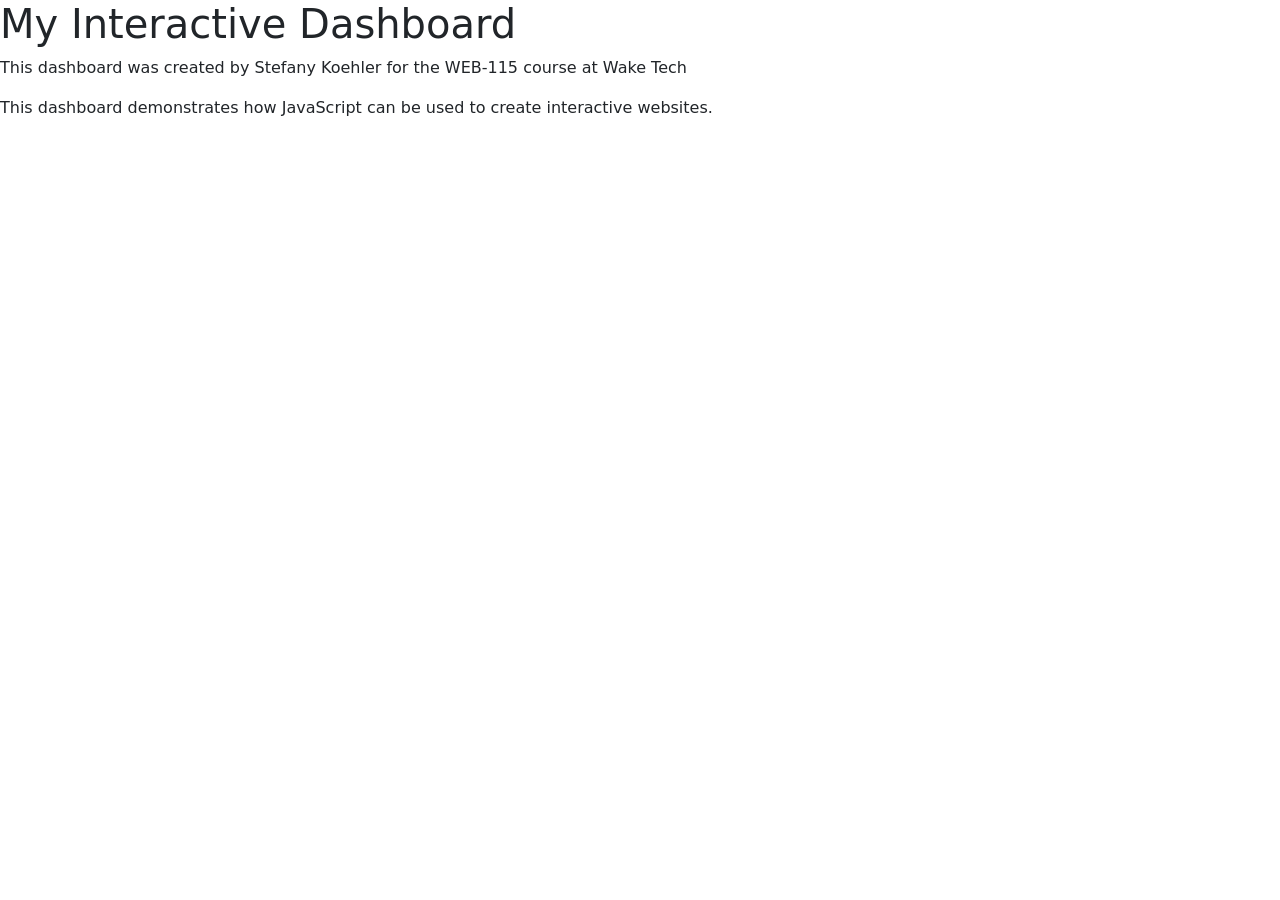
==== index.html @ eafc1458 "Initial HTML, CSS and JavaScript code." ====
<!DOCTYPE html>
<html lang="en">
<head>
    <meta charset="UTF-8">
    <meta name="viewport" content="width=device-width, initial-scale=1.0">
    <link rel="stylesheet" href="css/style.css">
    <script defer src="js/script.js"></script>
    
    <!-- Bootstrap  -->
    <link href="https://cdn.jsdelivr.net/npm/bootstrap@5.3.8/dist/css/bootstrap.min.css" rel="stylesheet" integrity="sha384-sRIl4kxILFvY47J16cr9ZwB07vP4J8+LH7qKQnuqkuIAvNWLzeN8tE5YBujZqJLB" crossorigin="anonymous">
    <script defer src="https://cdn.jsdelivr.net/npm/bootstrap@5.3.8/dist/js/bootstrap.bundle.min.js" integrity="sha384-FKyoEForCGlyvwx9Hj09JcYn3nv7wiPVlz7YYwJrWVcXK/BmnVDxM+D2scQbITxI" crossorigin="anonymous"></script>
    
    <title>My Interactive Dashboard</title>
</head>
<body>
    <h1>My Interactive Dashboard</h1>
    <p>This dashboard was created by Stefany Koehler for the WEB-115 course at Wake Tech</p>
       
    <script>
        document.write("This dashboard demonstrates how JavaScript can be used to create interactive websites.");
    </script>

    <!-- The <noscript> is for web browsers with JavaScript rendering disabled. -->
    <noscript>
        Unfortunately, your web browser does not support JavaScript.
    </noscript>

    <div class="container">
        <div class="row">
            <!-- Dashboard Content -->
        </div>
    </div>
</body>
</html>
---- css/style.css ----
body {
        background-color: lightblue;
        font-family: Arial, sans-serif;
    }
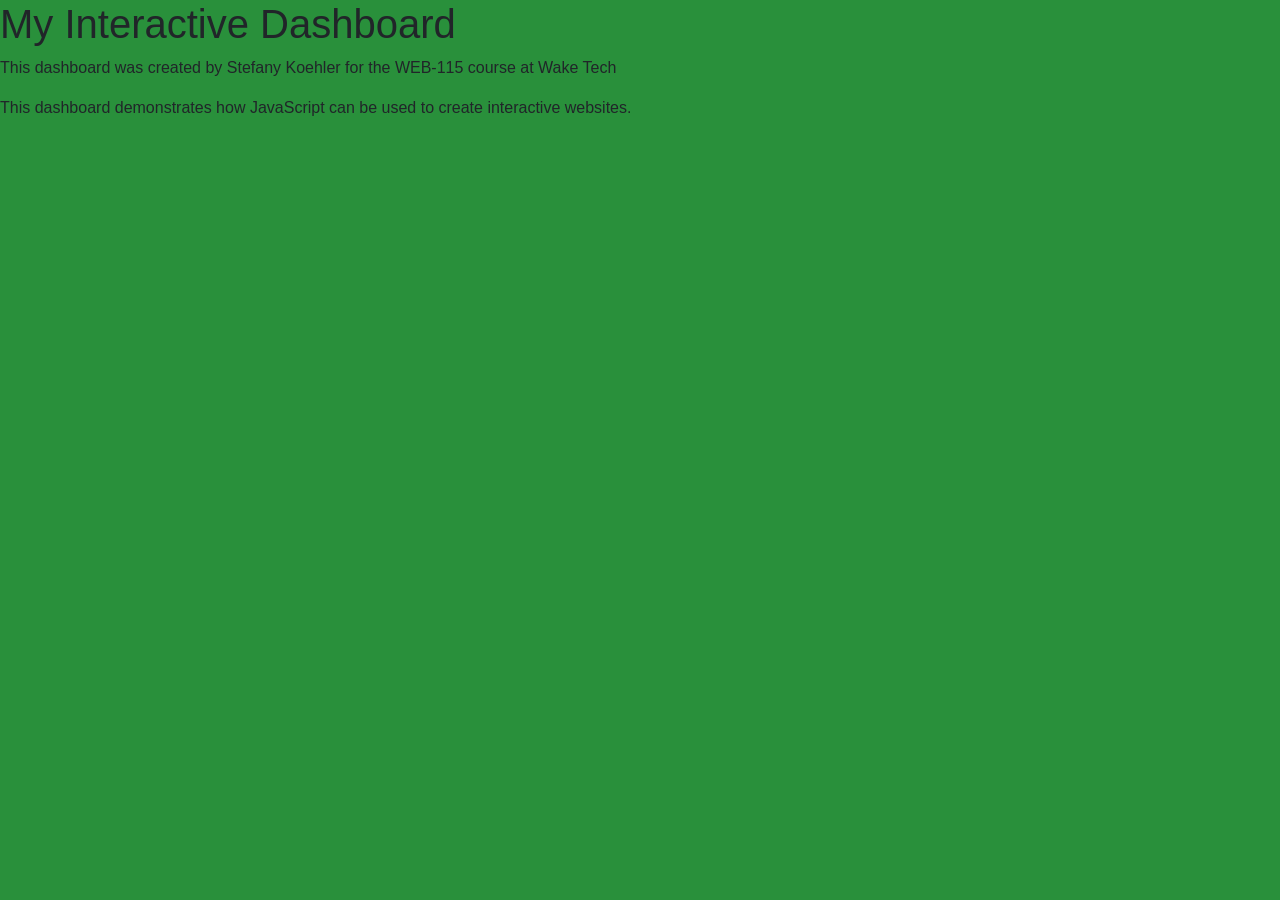
==== commit 9332c80c: "Bootstrap link code moved BEFORE both CSS and JavaScript link code in the HTML document" ====
--- a/index.html
+++ b/index.html
@@ -3,12 +3,12 @@
 <head>
     <meta charset="UTF-8">
     <meta name="viewport" content="width=device-width, initial-scale=1.0">
-    <link rel="stylesheet" href="css/style.css">
-    <script defer src="js/script.js"></script>
-    
     <!-- Bootstrap  -->
     <link href="https://cdn.jsdelivr.net/npm/bootstrap@5.3.8/dist/css/bootstrap.min.css" rel="stylesheet" integrity="sha384-sRIl4kxILFvY47J16cr9ZwB07vP4J8+LH7qKQnuqkuIAvNWLzeN8tE5YBujZqJLB" crossorigin="anonymous">
     <script defer src="https://cdn.jsdelivr.net/npm/bootstrap@5.3.8/dist/js/bootstrap.bundle.min.js" integrity="sha384-FKyoEForCGlyvwx9Hj09JcYn3nv7wiPVlz7YYwJrWVcXK/BmnVDxM+D2scQbITxI" crossorigin="anonymous"></script>
+    
+    <link rel="stylesheet" href="css/style.css">
+    <script defer src="js/script.js"></script>
     
     <title>My Interactive Dashboard</title>
 </head>
--- a/css/style.css
+++ b/css/style.css
@@ -1,4 +1,4 @@
 body {
-        background-color: lightblue;
+        background-color: #29903B;
         font-family: Arial, sans-serif;
     }
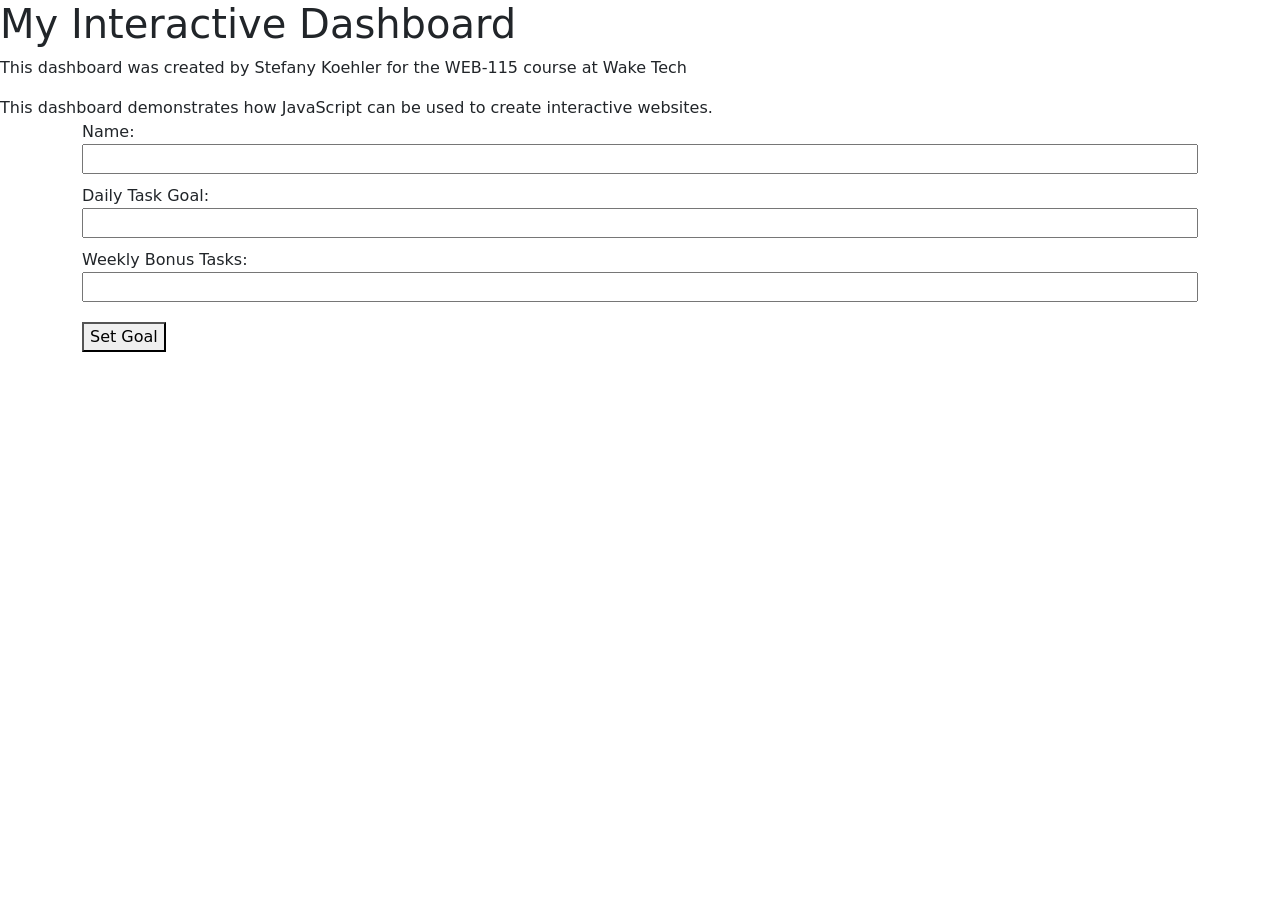
==== commit 43c0febc: "Created weekly goal function and form." ====
--- a/index.html
+++ b/index.html
@@ -8,7 +8,6 @@
     <script defer src="https://cdn.jsdelivr.net/npm/bootstrap@5.3.8/dist/js/bootstrap.bundle.min.js" integrity="sha384-FKyoEForCGlyvwx9Hj09JcYn3nv7wiPVlz7YYwJrWVcXK/BmnVDxM+D2scQbITxI" crossorigin="anonymous"></script>
     
     <link rel="stylesheet" href="css/style.css">
-    <script defer src="js/script.js"></script>
     
     <title>My Interactive Dashboard</title>
 </head>
@@ -27,7 +26,36 @@
 
     <div class="container">
         <div class="row">
-            <!-- Dashboard Content -->
+            <div class="col" id="weekly-tasks">
+                <!-- Updated path to point inside the "js" folder -->
+                <script src="js/task-manager.js"></script>
+
+                <form id="task-form">
+                  <!-- Name Field -->
+                    <div class="form-group">
+                      <label for="user-name">Name:</label>
+                      <input type="text" id="user-name" name="userName">
+                    </div>
+
+                  <!-- Daily Task Goal Field -->
+                    <div class="form-group">
+                       <label for="daily-goal">Daily Task Goal:</label>
+                       <input type="number" id="daily-goal" name="dailyGoal">
+                    </div>
+
+                  <!-- Weekly Bonus Tasks Field -->
+                    <div class="form-group">
+                       <label for="weekly-bonus">Weekly Bonus Tasks:</label>
+                       <input type="number" id="weekly-bonus" name="weeklyBonus">
+                    </div>
+
+                 <!-- Submit Button -->
+                  <button type="submit" id="goal-btn">Set Goal</button>
+                </form>
+
+                <!-- Output Area -->
+                <p id="goal-message"></p>
+            </div>
         </div>
     </div>
 </body>
--- a/css/style.css
+++ b/css/style.css
@@ -1,4 +1,22 @@
-body {
-        background-color: #29903B;
-        font-family: Arial, sans-serif;
-    }+/* Stack form labels and inputs vertically */
+#weekly-tasks form div {
+  margin-bottom: 10px;
+}
+
+#weekly-tasks label {
+  display: block;
+}
+
+#weekly-tasks input {
+  width: 100%;
+}
+
+/* Add spacing for the button and message */
+#goal-btn {
+  margin-top: 10px;
+}
+
+#goal-message {
+  margin-top: 15px;
+  font-weight: bold;
+}
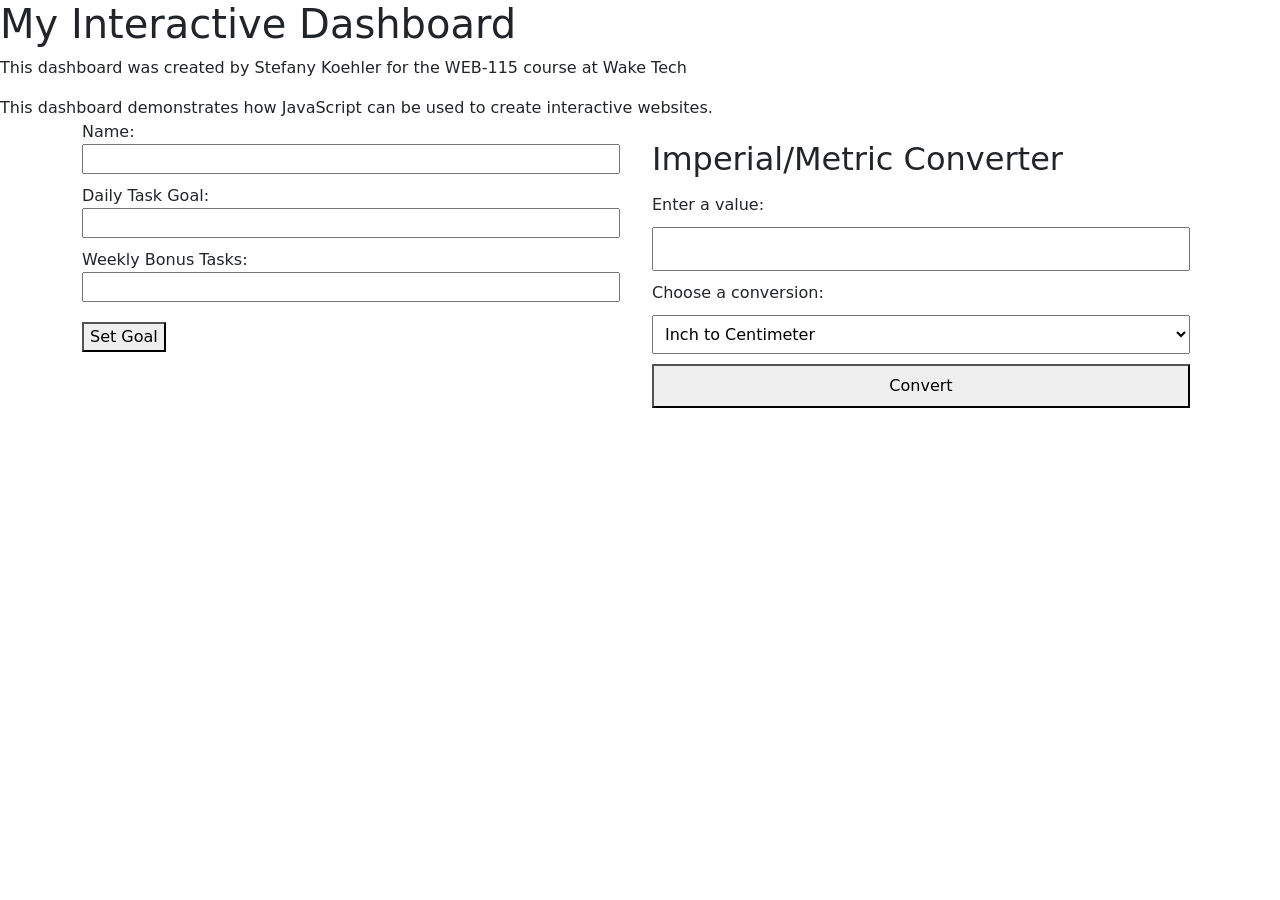
==== commit af223f76: "Add Imperial Metric Converter" ====
--- a/index.html
+++ b/index.html
@@ -56,6 +56,37 @@
                 <!-- Output Area -->
                 <p id="goal-message"></p>
             </div>
+
+            <div class="col" id="metric-converter">
+
+                <h2>Imperial/Metric Converter</h2>
+
+                <form id="conversion-form">
+
+                    <label for="numeric-value">Enter a value:</label>
+                    <input type="number" id="numeric-value" step="any">
+
+                    <label for="conversion-type">Choose a conversion:</label>
+                    <select id="conversion-type">
+                        <option value="inch to centimeter">Inch to Centimeter</option>
+                        <option value="foot to centimeter">Foot to Centimeter</option>
+                        <option value="yard to meter">Yard to Meter</option>
+                        <option value="mile to kilometer">Mile to Kilometer</option>
+                        <option value="centimeter to inch">Centimeter to Inch</option>
+                        <option value="centimeter to foot">Centimeter to Foot</option>
+                        <option value="meter to yard">Meter to Yard</option>
+                        <option value="kilometer to mile">Kilometer to Mile</option>
+                    </select>
+
+                    <button type="submit" id="convert-button">Convert</button>
+
+                </form>
+
+                <div id="conversion-result"></div>
+
+                <script src="js/metric-converter.js" defer></script>
+
+            </div>
         </div>
     </div>
 </body>
--- a/css/style.css
+++ b/css/style.css
@@ -19,4 +19,35 @@
 #goal-message {
   margin-top: 15px;
   font-weight: bold;
+}
+
+/* Imperial/Metric Converter */
+#metric-converter {
+    padding: 20px;
+}
+
+#metric-converter h2 {
+    margin-bottom: 15px;
+}
+
+#conversion-form {
+    display: flex;
+    flex-direction: column;
+    gap: 10px;
+}
+
+#conversion-form input,
+#conversion-form select,
+#conversion-form button {
+    padding: 8px;
+    font-size: 16px;
+}
+
+#conversion-form button {
+    cursor: pointer;
+}
+
+#conversion-result {
+    margin-top: 15px;
+    font-weight: bold;
 }
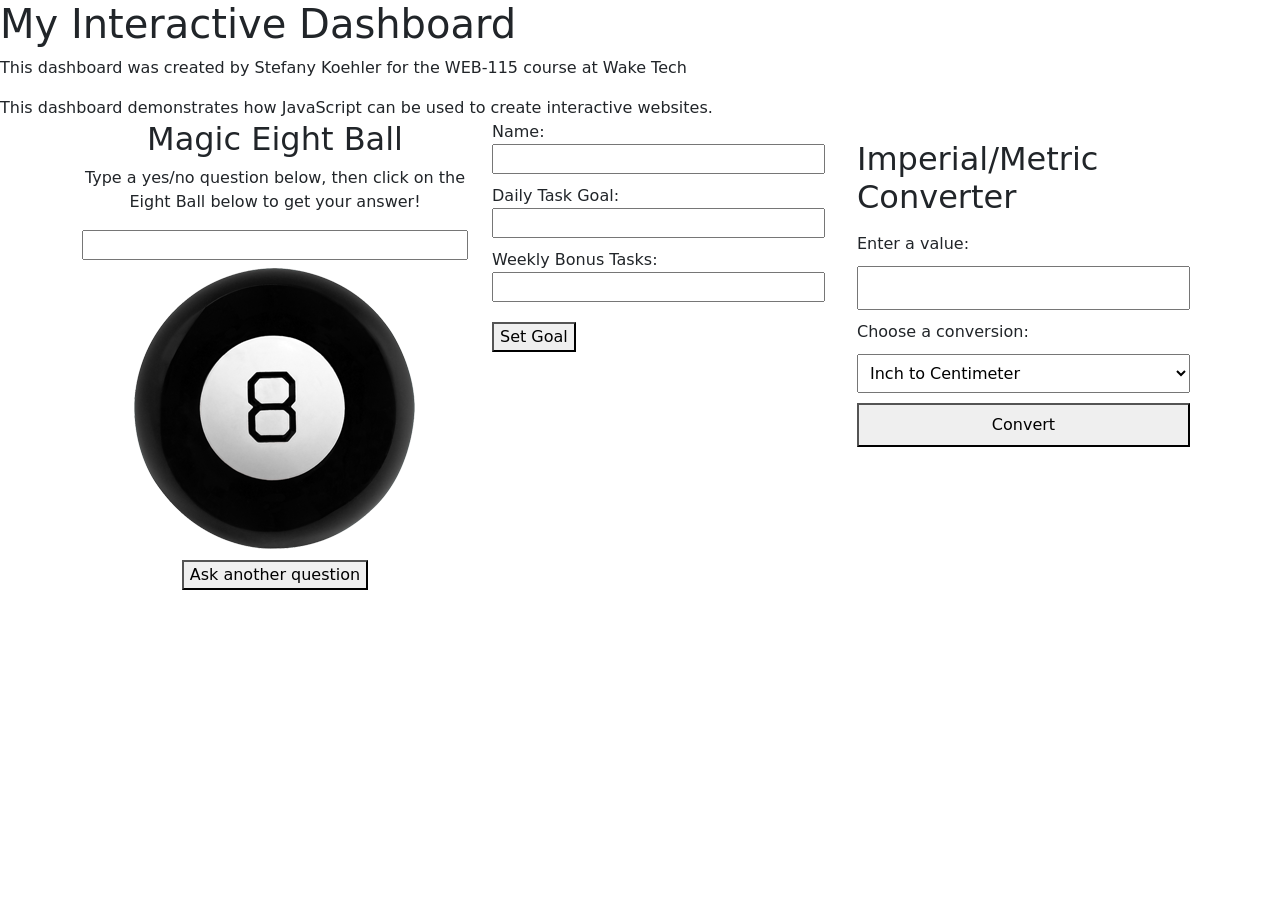
==== commit dd86ce49: "Added Magic Eight Ball M6" ====
--- a/index.html
+++ b/index.html
@@ -8,7 +8,7 @@
     <script defer src="https://cdn.jsdelivr.net/npm/bootstrap@5.3.8/dist/js/bootstrap.bundle.min.js" integrity="sha384-FKyoEForCGlyvwx9Hj09JcYn3nv7wiPVlz7YYwJrWVcXK/BmnVDxM+D2scQbITxI" crossorigin="anonymous"></script>
     
     <link rel="stylesheet" href="css/style.css">
-    
+
     <title>My Interactive Dashboard</title>
 </head>
 <body>
@@ -26,6 +26,21 @@
 
     <div class="container">
         <div class="row">
+            <div class="col" id="magic-eight-ball">
+                <script src="js/magic-eight-ball.js" defer></script>
+                <link rel="stylesheet" href="css/magic-eight-ball.css">
+                <h2 class="heading">Magic Eight Ball</h2>
+                 <form>
+                  <p>Type a yes/no question below, then click on the Eight Ball below to get your answer!</p>
+                  <input id="question" name="question" size="80" style="max-width: 100%;">
+                  <div id="magicEightBall">
+                   <div id="circle"></div>
+                   <img id="ball" src="img/magic-eight-ball.png"/>
+                  </div>
+                  <button id="reset" name="reset" type="reset">Ask another question</button>
+                 </form>
+                 <br>
+            </div>
             <div class="col" id="weekly-tasks">
                 <!-- Updated path to point inside the "js" folder -->
                 <script src="js/task-manager.js"></script>
@@ -87,6 +102,7 @@
                 <script src="js/metric-converter.js" defer></script>
 
             </div>
+            
         </div>
     </div>
 </body>
--- a/css/magic-eight-ball.css
+++ b/css/magic-eight-ball.css
@@ -0,0 +1,43 @@
+
+#magic-eight-ball {
+  max-width: 410px;
+  text-align: center;
+  margin: auto;
+}
+
+#circle {
+  font-size: 12pt;
+  background-color: white;
+  color: black;
+  position: absolute;
+  margin-left: 70px;
+  margin-top: 70px;
+  height: 150px;
+  width: 150px;
+  border-radius: 50%;
+  text-wrap: wrap;
+  display: none;
+}
+
+
+img:active {
+  animation: shake 1s;
+  animation-iteration-count: infinite;
+}
+
+img:visited {
+  animation: none;
+}
+@keyframes shake {
+  0% { transform: translate(1px, 1px) rotate(0deg);  }
+  10% { transform: translate(-1px, -2px) rotate(-1deg); }
+  20% { transform: translate(-3px, 0px) rotate(1deg); }
+  30% { transform: translate(3px, 2px) rotate(0deg); }
+  40% { transform: translate(1px, -1px) rotate(1deg); }
+  50% { transform: translate(-1px, 2px) rotate(-1deg); }
+  60% { transform: translate(-3px, 1px) rotate(0deg); }
+  70% { transform: translate(3px, 1px) rotate(-1deg); }
+  80% { transform: translate(-1px, -1px) rotate(1deg); }
+  90% { transform: translate(1px, 2px) rotate(0deg); }
+  100% { transform: translate(1px, -2px) rotate(-1deg); }
+}
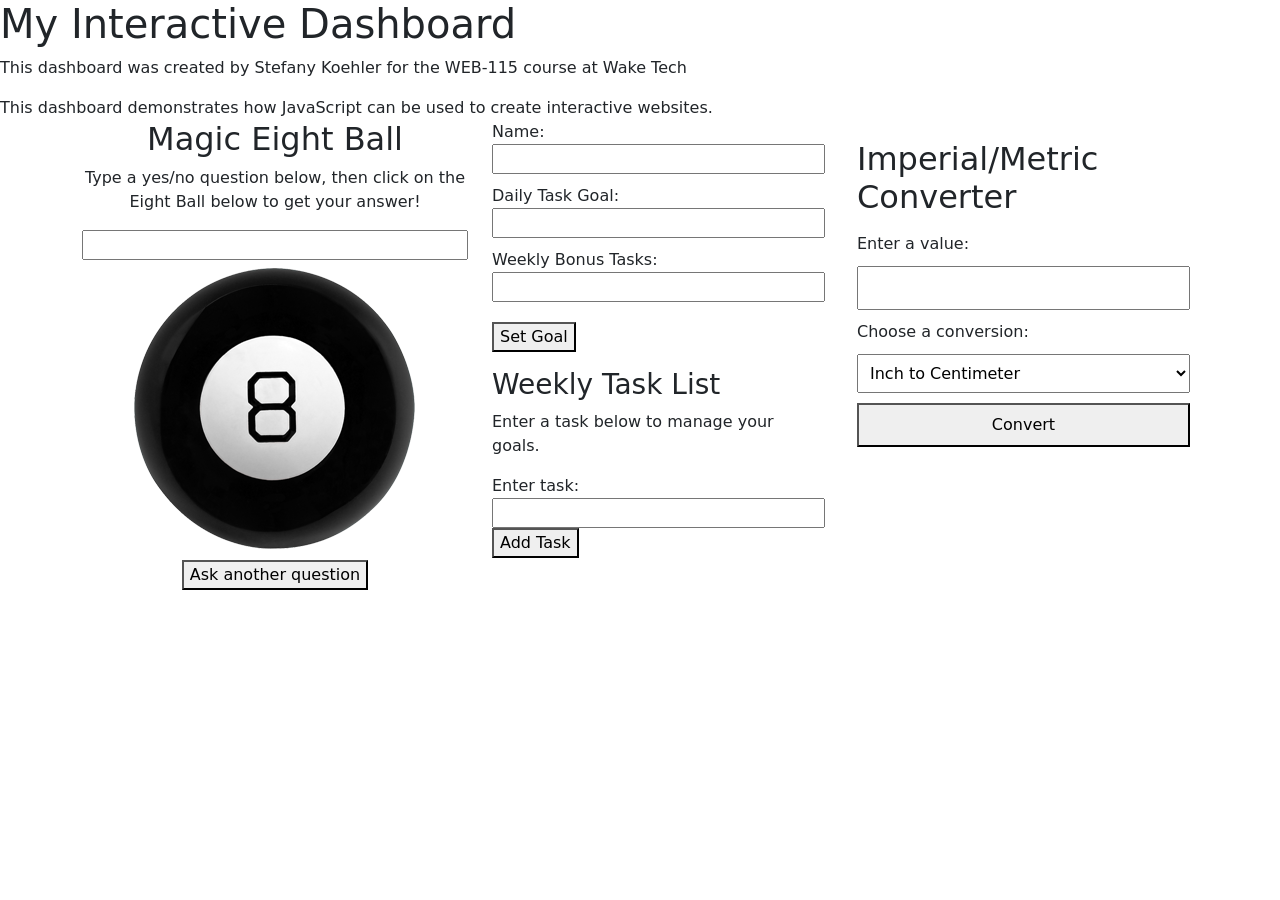
==== commit 113be019: "UI in HTML with JS generated UL and task logic" ====
--- a/index.html
+++ b/index.html
@@ -70,6 +70,18 @@
 
                 <!-- Output Area -->
                 <p id="goal-message"></p>
+
+                <div id="task-list">
+                    <h3>Weekly Task List</h3>
+                    <p>Enter a task below to manage your goals.</p>
+
+                        <form id="task-form">
+                            <label for="task-name">Enter task:</label>
+                            <input type="text" id="task-name" name="taskName">
+
+                        <button type="button" id="add-task">Add Task</button>
+                        </form>
+                </div>
             </div>
 
             <div class="col" id="metric-converter">
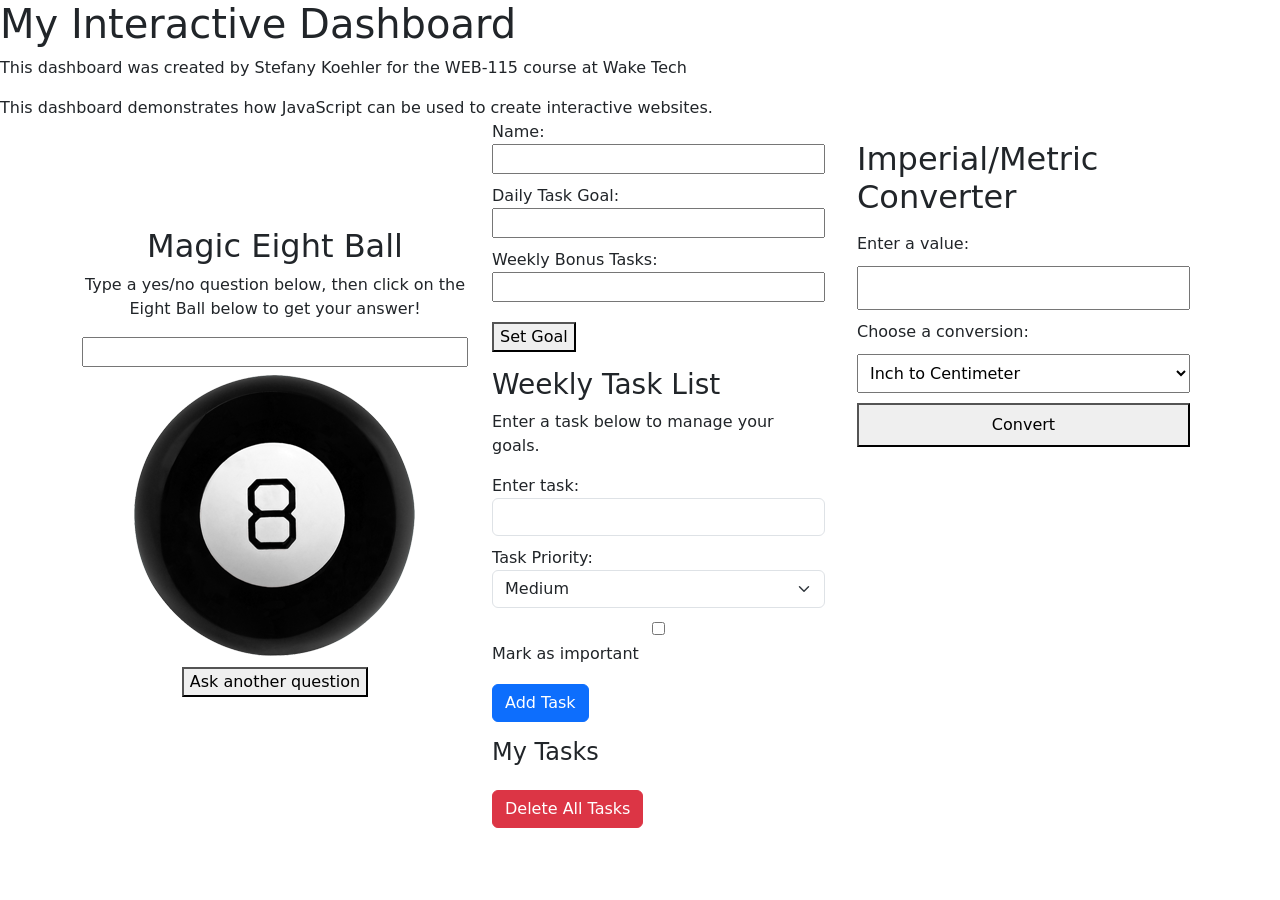
==== commit 39d634a4: "Updated task list to objects" ====
--- a/index.html
+++ b/index.html
@@ -75,12 +75,35 @@
                     <h3>Weekly Task List</h3>
                     <p>Enter a task below to manage your goals.</p>
 
-                        <form id="task-form">
-                            <label for="task-name">Enter task:</label>
-                            <input type="text" id="task-name" name="taskName">
+                <form id="task-entry-form">
+                    <div class="form-group">
+                        <label for="task-name">Enter task:</label>
+                        <input type="text" id="task-name" name="taskName" class="form-control">
+                    </div>
 
-                        <button type="button" id="add-task">Add Task</button>
-                        </form>
+                    <div class="form-group">
+                        <label for="task-priority">Task Priority:</label>
+                        <select id="task-priority" name="taskPriority" class="form-select">
+                            <option value="High">High</option>
+                            <option value="Medium" selected>Medium</option>
+                            <option value="Low">Low</option>
+                        </select>
+                    </div>
+
+                    <div class="form-group mt-2">
+                        <input type="checkbox" id="task-important" name="taskImportant">
+                        <label for="task-important">Mark as important</label>
+                    </div>
+
+                    <button type="submit" id="add-task" class="btn btn-primary mt-2">Add Task</button>
+                    </form>
+
+                    <h4 class="mt-3">My Tasks</h4>
+                    <ul id="user-tasks" style="list-style-type: none; padding-left: 0;"></ul>
+
+                    <button type="button" id="delete-task-list" class="btn btn-danger mt-2">
+                    Delete All Tasks
+                    </button>
                 </div>
             </div>
 
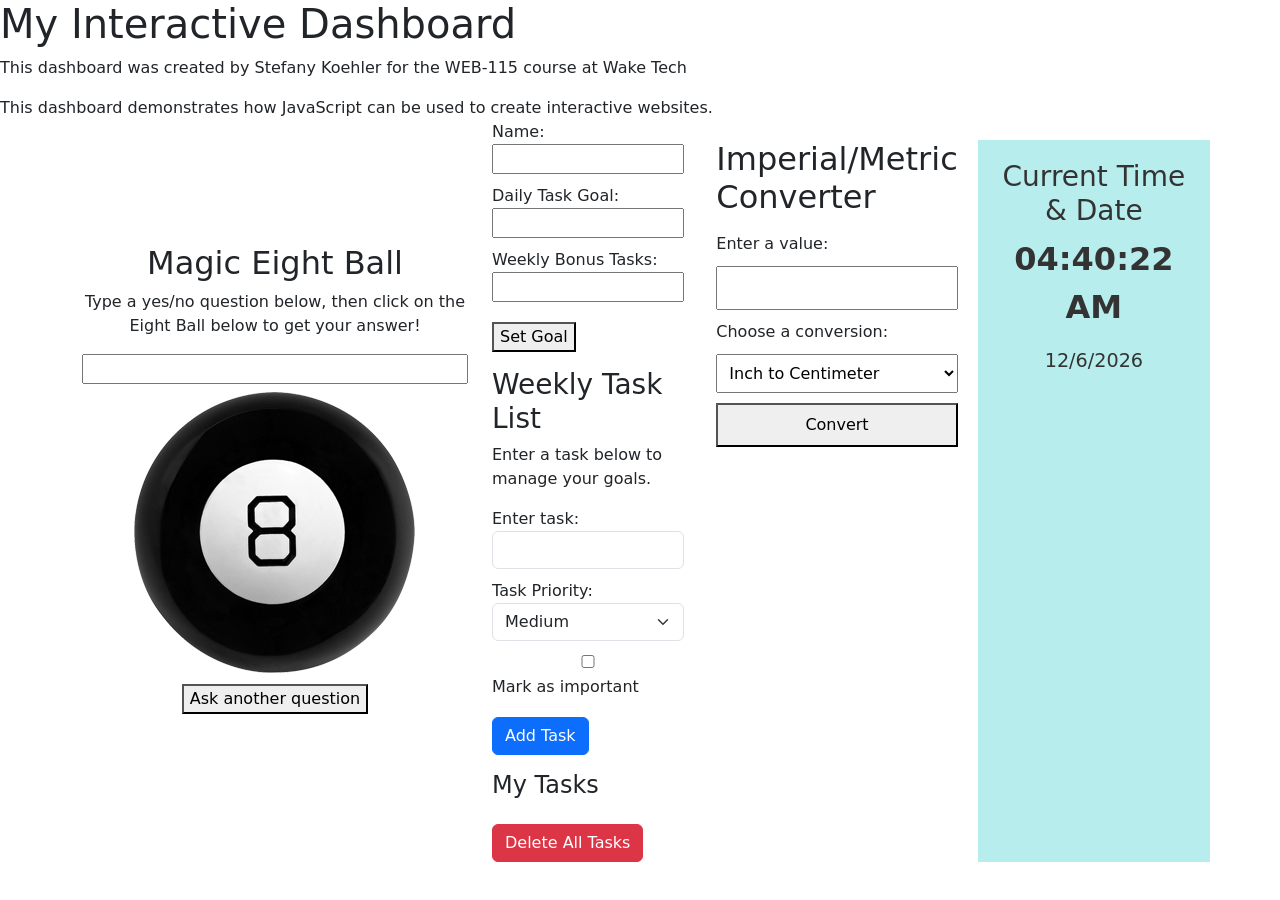
==== commit 09136d5a: "Implemented real-time clock and date component" ====
--- a/index.html
+++ b/index.html
@@ -3,142 +3,165 @@
 <head>
     <meta charset="UTF-8">
     <meta name="viewport" content="width=device-width, initial-scale=1.0">
-    <!-- Bootstrap  -->
+
+    <!-- Bootstrap -->
     <link href="https://cdn.jsdelivr.net/npm/bootstrap@5.3.8/dist/css/bootstrap.min.css" rel="stylesheet" integrity="sha384-sRIl4kxILFvY47J16cr9ZwB07vP4J8+LH7qKQnuqkuIAvNWLzeN8tE5YBujZqJLB" crossorigin="anonymous">
+
     <script defer src="https://cdn.jsdelivr.net/npm/bootstrap@5.3.8/dist/js/bootstrap.bundle.min.js" integrity="sha384-FKyoEForCGlyvwx9Hj09JcYn3nv7wiPVlz7YYwJrWVcXK/BmnVDxM+D2scQbITxI" crossorigin="anonymous"></script>
-    
+
     <link rel="stylesheet" href="css/style.css">
+
+    <!-- Digital Clock CSS -->
+    <link rel="stylesheet" href="css/digital-clock.css">
+
+    <!-- Digital Clock JavaScript -->
+    <script src="js/digital-clock.js" defer></script>
 
     <title>My Interactive Dashboard</title>
 </head>
 <body>
-    <h1>My Interactive Dashboard</h1>
-    <p>This dashboard was created by Stefany Koehler for the WEB-115 course at Wake Tech</p>
-       
-    <script>
-        document.write("This dashboard demonstrates how JavaScript can be used to create interactive websites.");
-    </script>
+    <main>
+        <h1>My Interactive Dashboard</h1>
+        <p>This dashboard was created by Stefany Koehler for the WEB-115 course at Wake Tech</p>
 
-    <!-- The <noscript> is for web browsers with JavaScript rendering disabled. -->
-    <noscript>
-        Unfortunately, your web browser does not support JavaScript.
-    </noscript>
+        <script>
+            document.write("This dashboard demonstrates how JavaScript can be used to create interactive websites.");
+        </script>
 
-    <div class="container">
-        <div class="row">
-            <div class="col" id="magic-eight-ball">
-                <script src="js/magic-eight-ball.js" defer></script>
-                <link rel="stylesheet" href="css/magic-eight-ball.css">
-                <h2 class="heading">Magic Eight Ball</h2>
-                 <form>
-                  <p>Type a yes/no question below, then click on the Eight Ball below to get your answer!</p>
-                  <input id="question" name="question" size="80" style="max-width: 100%;">
-                  <div id="magicEightBall">
-                   <div id="circle"></div>
-                   <img id="ball" src="img/magic-eight-ball.png"/>
-                  </div>
-                  <button id="reset" name="reset" type="reset">Ask another question</button>
-                 </form>
-                 <br>
-            </div>
-            <div class="col" id="weekly-tasks">
-                <!-- Updated path to point inside the "js" folder -->
-                <script src="js/task-manager.js"></script>
+        <!-- The noscript is for web browsers with JavaScript rendering disabled. -->
+        <noscript>
+            Unfortunately, your web browser does not support JavaScript.
+        </noscript>
 
-                <form id="task-form">
-                  <!-- Name Field -->
-                    <div class="form-group">
-                      <label for="user-name">Name:</label>
-                      <input type="text" id="user-name" name="userName">
-                    </div>
+        <div class="container">
+            <div class="row">
 
-                  <!-- Daily Task Goal Field -->
-                    <div class="form-group">
-                       <label for="daily-goal">Daily Task Goal:</label>
-                       <input type="number" id="daily-goal" name="dailyGoal">
-                    </div>
+                <div class="col" id="magic-eight-ball">
+                    <script src="js/magic-eight-ball.js" defer></script>
+                    <link rel="stylesheet" href="css/magic-eight-ball.css">
 
-                  <!-- Weekly Bonus Tasks Field -->
-                    <div class="form-group">
-                       <label for="weekly-bonus">Weekly Bonus Tasks:</label>
-                       <input type="number" id="weekly-bonus" name="weeklyBonus">
-                    </div>
+                    <h2 class="heading">Magic Eight Ball</h2>
 
-                 <!-- Submit Button -->
-                  <button type="submit" id="goal-btn">Set Goal</button>
-                </form>
+                    <form>
+                        <p>Type a yes/no question below, then click on the Eight Ball below to get your answer!</p>
+                        <input id="question" name="question" size="80" style="max-width: 100%;">
 
-                <!-- Output Area -->
-                <p id="goal-message"></p>
+                        <div id="magicEightBall">
+                            <div id="circle"></div>
+                            <img id="ball" src="img/magic-eight-ball.png"/>
+                        </div>
 
-                <div id="task-list">
-                    <h3>Weekly Task List</h3>
-                    <p>Enter a task below to manage your goals.</p>
+                        <button id="reset" name="reset" type="reset">Ask another question</button>
+                    </form>
+                    <br>
+                </div>
 
-                <form id="task-entry-form">
-                    <div class="form-group">
-                        <label for="task-name">Enter task:</label>
-                        <input type="text" id="task-name" name="taskName" class="form-control">
-                    </div>
+                <div class="col" id="weekly-tasks">
 
-                    <div class="form-group">
-                        <label for="task-priority">Task Priority:</label>
-                        <select id="task-priority" name="taskPriority" class="form-select">
-                            <option value="High">High</option>
-                            <option value="Medium" selected>Medium</option>
-                            <option value="Low">Low</option>
-                        </select>
-                    </div>
+                    <script src="js/task-manager.js"></script>
 
-                    <div class="form-group mt-2">
-                        <input type="checkbox" id="task-important" name="taskImportant">
-                        <label for="task-important">Mark as important</label>
-                    </div>
+                    <form id="task-form">
+                        <!-- Name Field -->
+                        <div class="form-group">
+                            <label for="user-name">Name:</label>
+                            <input type="text" id="user-name" name="userName">
+                        </div>
 
-                    <button type="submit" id="add-task" class="btn btn-primary mt-2">Add Task</button>
+                        <!-- Daily Task Goal Field -->
+                        <div class="form-group">
+                            <label for="daily-goal">Daily Task Goal:</label>
+                            <input type="number" id="daily-goal" name="dailyGoal">
+                        </div>
+
+                        <!-- Weekly Bonus Tasks Field -->
+                        <div class="form-group">
+                            <label for="weekly-bonus">Weekly Bonus Tasks:</label>
+                            <input type="number" id="weekly-bonus" name="weeklyBonus">
+                        </div>
+
+                        <!-- Submit Button -->
+                        <button type="submit" id="goal-btn">Set Goal</button>
                     </form>
 
-                    <h4 class="mt-3">My Tasks</h4>
-                    <ul id="user-tasks" style="list-style-type: none; padding-left: 0;"></ul>
+                    <!-- Output Area -->
+                    <p id="goal-message"></p>
 
-                    <button type="button" id="delete-task-list" class="btn btn-danger mt-2">
-                    Delete All Tasks
-                    </button>
+                    <div id="task-list">
+                        <h3>Weekly Task List</h3>
+                        <p>Enter a task below to manage your goals.</p>
+
+                        <form id="task-entry-form">
+                            <div class="form-group">
+                                <label for="task-name">Enter task:</label>
+                                <input type="text" id="task-name" name="taskName" class="form-control">
+                            </div>
+
+                            <div class="form-group">
+                                <label for="task-priority">Task Priority:</label>
+                                <select id="task-priority" name="taskPriority" class="form-select">
+                                    <option value="High">High</option>
+                                    <option value="Medium" selected>Medium</option>
+                                    <option value="Low">Low</option>
+                                </select>
+                            </div>
+
+                            <div class="form-group mt-2">
+                                <input type="checkbox" id="task-important" name="taskImportant">
+                                <label for="task-important">Mark as important</label>
+                            </div>
+
+                            <button type="submit" id="add-task" class="btn btn-primary mt-2">Add Task</button>
+                        </form>
+
+                        <h4 class="mt-3">My Tasks</h4>
+                        <ul id="user-tasks" style="list-style-type: none; padding-left: 0;"></ul>
+
+                        <button type="button" id="delete-task-list" class="btn btn-danger mt-2">
+                            Delete All Tasks
+                        </button>
+                    </div>
                 </div>
-            </div>
 
-            <div class="col" id="metric-converter">
+                <div class="col" id="metric-converter">
 
-                <h2>Imperial/Metric Converter</h2>
+                    <h2>Imperial/Metric Converter</h2>
 
-                <form id="conversion-form">
+                    <form id="conversion-form">
 
-                    <label for="numeric-value">Enter a value:</label>
-                    <input type="number" id="numeric-value" step="any">
+                        <label for="numeric-value">Enter a value:</label>
+                        <input type="number" id="numeric-value" step="any">
 
-                    <label for="conversion-type">Choose a conversion:</label>
-                    <select id="conversion-type">
-                        <option value="inch to centimeter">Inch to Centimeter</option>
-                        <option value="foot to centimeter">Foot to Centimeter</option>
-                        <option value="yard to meter">Yard to Meter</option>
-                        <option value="mile to kilometer">Mile to Kilometer</option>
-                        <option value="centimeter to inch">Centimeter to Inch</option>
-                        <option value="centimeter to foot">Centimeter to Foot</option>
-                        <option value="meter to yard">Meter to Yard</option>
-                        <option value="kilometer to mile">Kilometer to Mile</option>
-                    </select>
+                        <label for="conversion-type">Choose a conversion:</label>
+                        <select id="conversion-type">
+                            <option value="inch to centimeter">Inch to Centimeter</option>
+                            <option value="foot to centimeter">Foot to Centimeter</option>
+                            <option value="yard to meter">Yard to Meter</option>
+                            <option value="mile to kilometer">Mile to Kilometer</option>
+                            <option value="centimeter to inch">Centimeter to Inch</option>
+                            <option value="centimeter to foot">Centimeter to Foot</option>
+                            <option value="meter to yard">Meter to Yard</option>
+                            <option value="kilometer to mile">Kilometer to Mile</option>
+                        </select>
 
-                    <button type="submit" id="convert-button">Convert</button>
+                        <button type="submit" id="convert-button">Convert</button>
 
-                </form>
+                    </form>
 
-                <div id="conversion-result"></div>
+                    <div id="conversion-result"></div>
 
-                <script src="js/metric-converter.js" defer></script>
+                    <script src="js/metric-converter.js" defer></script>
+
+                </div>
+
+                <!-- Digital Clock -->
+                <div id="digital-clock" class="col">
+                    <h3>Current Time & Date</h3>
+                    <p id="clock-face"></p>
+                    <p id="calendar-date"></p>
+                </div>
 
             </div>
-            
         </div>
-    </div>
+    </main>
 </body>
 </html>
--- a/css/digital-clock.css
+++ b/css/digital-clock.css
@@ -0,0 +1,18 @@
+/* Digital Clock Styling */
+
+#digital-clock {
+    text-align: center;
+    background-color: #b8eded;
+    color: #333333;
+    padding: 20px;
+    margin-top: 20px;
+}
+
+#clock-face {
+    font-size: 2rem;
+    font-weight: bold;
+}
+
+#calendar-date {
+    font-size: 1.2rem;
+}
